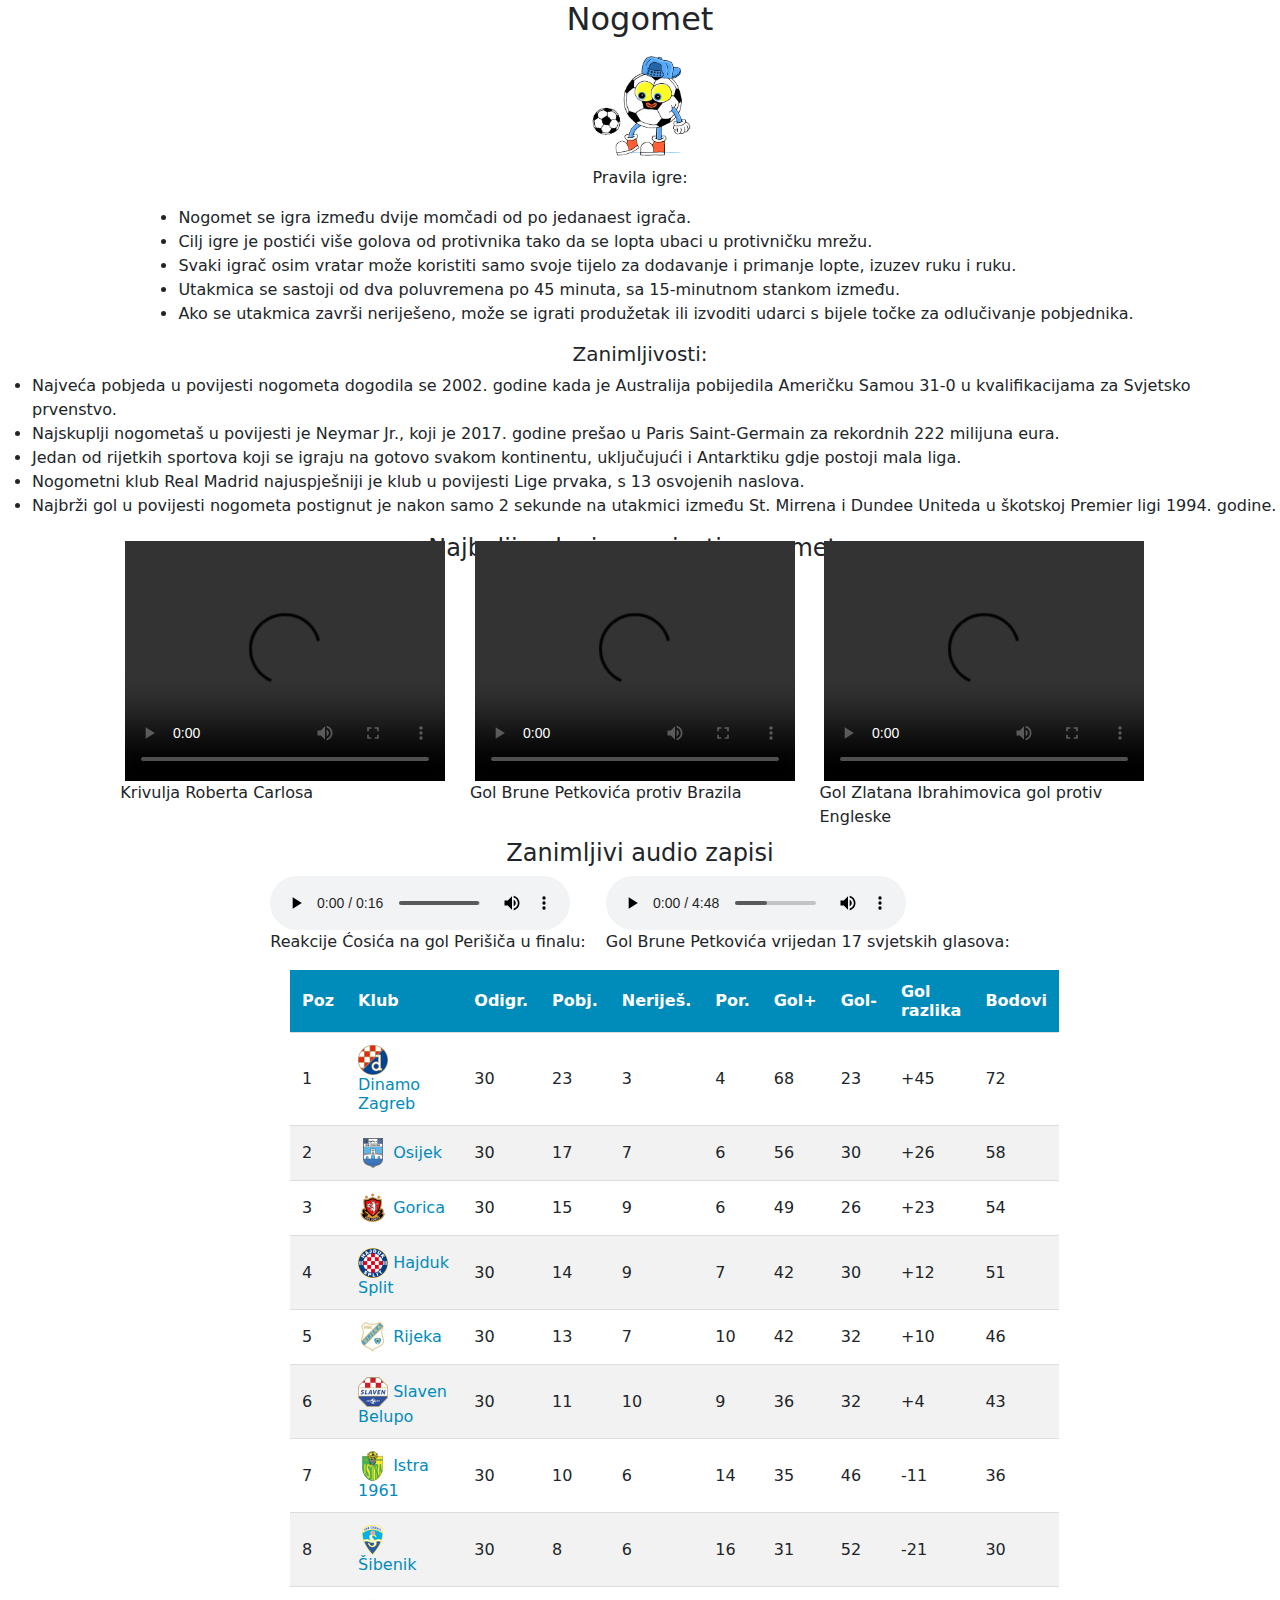
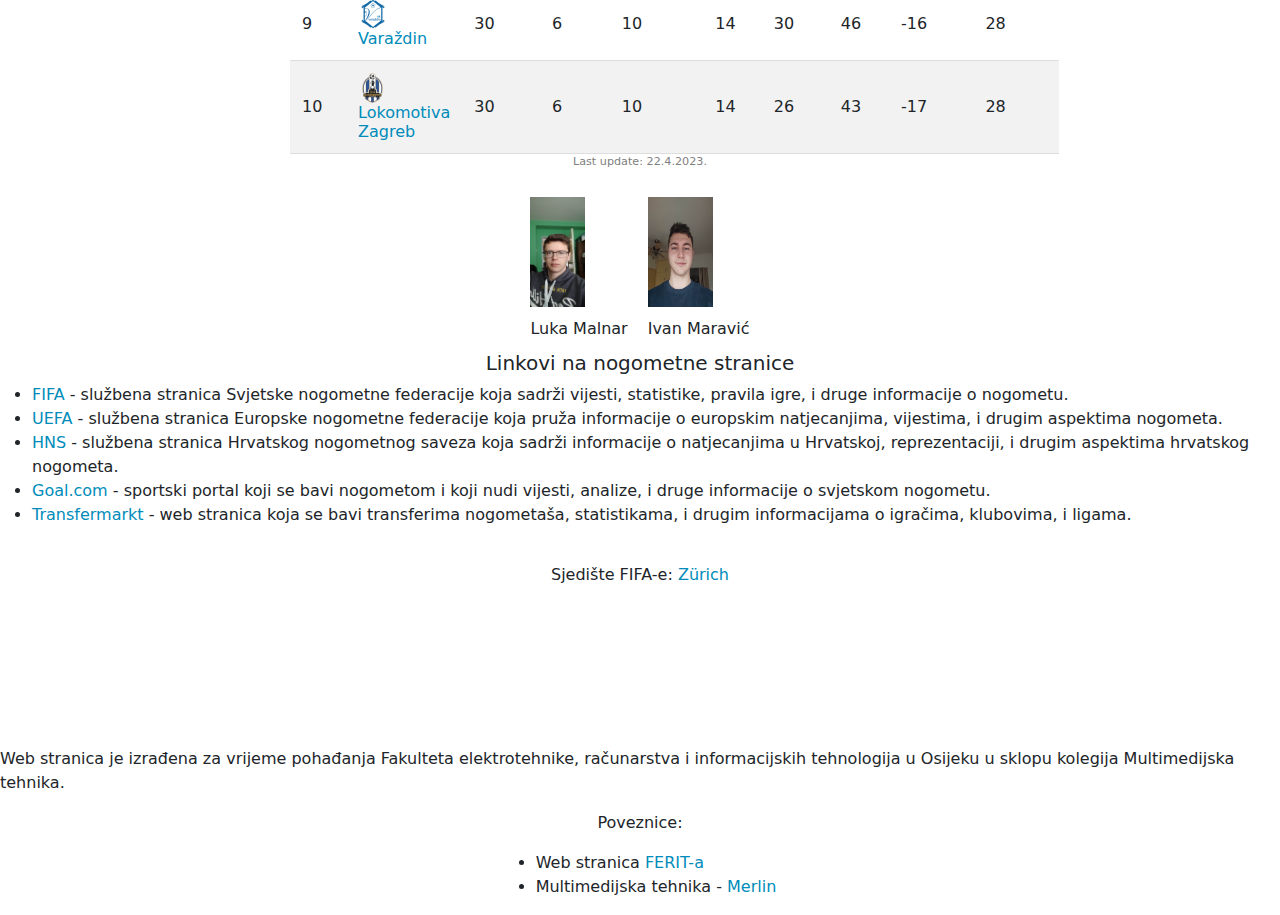
==== index.html @ 39b62e0e "Create index.html" ====
<style>
      footer {
    background-color: #f4f3f3;
    color: #333333;
    width: 100%;
    max-width: 100%;
    margin: 0;
    padding: 4px;
    display: flex;
    flex-direction: column;
    justify-content: center;
  }
  
  footer p {
    margin: 0;
  }
  
  footer ul {
    margin: 0;
    padding-left: 0;
    list-style: none;
  }
  
  footer li {
    margin: 4px 0;
  }
  
  footer a {
    color: #333333;
    text-decoration: none;
  }
  
  footer ul li a {
    color: #333333;
    text-decoration: none;
    border-bottom: 1px solid #333333;
  }
  
</style>


<script>
    function toggleImage(imageId) {
      const imageElement = document.getElementById(imageId);
      if (imageElement.requestFullscreen) {
        imageElement.requestFullscreen();
      } else if (imageElement.msRequestFullscreen) {
        imageElement.msRequestFullscreen();
      } else if (imageElement.mozRequestFullScreen) {
        imageElement.mozRequestFullScreen();
      } else if (imageElement.webkitRequestFullscreen) {
        imageElement.webkitRequestFullscreen();
      }
    }
  
    function toggleTextInfo(text_id) {
          var additionalText = document.getElementById(text_id);
          if (additionalText.style.display === "none") {
              additionalText.style.display = "block";
          } else {
              additionalText.style.display = "none";
          }
      }
  
  </script>
  
  
  
  <!DOCTYPE html>
  <html>
  <head>
      <meta charset="utf-8">
      <meta name="viewport" content="width=device-width, initial-scale=1.0">
      <link rel="stylesheet" href="https://cdn.jsdelivr.net/npm/bootstrap@5.2.3/dist/css/bootstrap.min.css">
      <script src="https://cdn.jsdelivr.net/npm/bootstrap@5.2.3/dist/js/bootstrap.bundle.min.js"></script>
      <link rel="stylesheet" href="index.css">
      <title>Omiljeni sport</title>
  </head>
  <body>        
      <?php include ('izbornik.html'); ?>
      <h2>Nogomet</h2>
      <img src="Slike\Football gif.gif" height="120" width="120">
      <p>Pravila igre:</p>
      <ul>
        <li>Nogomet se igra između dvije momčadi od po jedanaest igrača.</li>
        <li>Cilj igre je postići više golova od protivnika tako da se lopta ubaci u protivničku mrežu.</li>
        <li>Svaki igrač osim vratar može koristiti samo svoje tijelo za dodavanje i primanje lopte, izuzev ruku i ruku.</li>
        <li>Utakmica se sastoji od dva poluvremena po 45 minuta, sa 15-minutnom stankom između.</li>
        <li>Ako se utakmica završi neriješeno, može se igrati produžetak ili izvoditi udarci s bijele točke za odlučivanje pobjednika.</li>
      </ul>
      <h5>Zanimljivosti:</h5>
      <ul>
        <li>Najveća pobjeda u povijesti nogometa dogodila se 2002. godine kada je Australija pobijedila Američku Samou 31-0 u kvalifikacijama za Svjetsko prvenstvo. </li>
        <li>Najskuplji nogometaš u povijesti je Neymar Jr., koji je 2017. godine prešao u Paris Saint-Germain za rekordnih 222 milijuna eura. </li>
        <li>Jedan od rijetkih sportova koji se igraju na gotovo svakom kontinentu, uključujući i Antarktiku gdje postoji mala liga. </li>
        <li>Nogometni klub Real Madrid najuspješniji je klub u povijesti Lige prvaka, s 13 osvojenih naslova.</li>
        <li>Najbrži gol u povijesti nogometa postignut je nakon samo 2 sekunde na utakmici između St. Mirrena i Dundee Uniteda u škotskoj Premier ligi 1994. godine.</li>
      </ul>
  
    <h4>Najbolji golovi u povjesti nogometa</h4>
    <div class="video-parent">
      <div class="video-container">
        <video width="320" height="240" controls>
          <source src="Videi\Roberto Carlos Free Kick Goal vs France 1997.mp4" type="video/mp4">
          Your browser does not support the video tag.
        </video>
        <figcaption>Krivulja Roberta Carlosa</figcaption>
      </div>
  
      <div class="video-container">
        <video width="320" height="240" controls>
          <source src="Videi\Bruno Petkovic Goal - Croatia vs Brazil 1-1.mp4" type="video/mp4"> 
          Your browser does not support the video tag.
        </video>
        <figcaption>Gol Brune Petkovića protiv Brazila</figcaption>
      </div>
  
      <div class="video-container">   
        <video width="320" height="240" controls>
          <source src="Videi\Zlatan Ibrahimovic's famous 30-yard bicycle kick vs England.mp4" type="video/mp4">
        </video>
        <figcaption>Gol Zlatana Ibrahimovica gol protiv Engleske</figcaption>
      </div>
    </div>
  
    <h4>Zanimljivi audio zapisi</h4>
    <div class="audio-container">
      <figure>
        <audio controls>
          <source src="Audio\REAKCIJA DRAGE ĆOSIĆA NA GOL OD PERIŠIĆA U FINALU!.mp3" type="audio/mp3">
          Your browser does not support the audio element.
        </audio>
        <figcaption>Reakcije Ćosića na gol Perišiča u finalu:</figcaption>
      </figure>
        
      <figure>
        <audio controls>
          <source src="Audio\Gol Brune Petkovića vrijedan 17 svjetskih glasova.mp3" type="audio/mp3">
          Your browser does not support the audio element.
        </audio>
        <figcaption>Gol Brune Petkovića vrijedan 17 svjetskih glasova:</figcaption>
      </figure>
    </div>
  
    <div class="table-wrapper">
      <table>
        <thead>
          <tr>
            <th class="rank">Poz</th>
            <th class="team">Klub</th>
            <th class="played">Odigr.</th>
            <th class="wins">Pobj.</th>
            <th class="draws">Neriješ.</th>
            <th class="losses">Por.</th>
            <th class="goals-for">Gol+</th>
            <th class="goals-against">Gol-</th>
            <th class="goal-diff">Gol razlika</th>
            <th class="points">Bodovi</th>
          </tr>
        </thead>
        <tbody>
          <tr>
            <td>1</td>
            <td>
              <img src="Slike\ikonice\dinamo.jpg">
              <a href="https://gnkdinamo.hr/  ">Dinamo Zagreb</a>
            </td>
            <td>30</td>
            <td>23</td>
            <td>3</td>
            <td>4</td>
            <td>68</td>
            <td>23</td>
            <td>+45</td>
            <td>72</td>
          </tr>
          <tr>
            <td>2</td>
            <td>
              <img src="Slike\ikonice\osijek.jpg">
              <a href="https://nk-osijek.hr/">Osijek</a>
            </td>
            <td>30</td>
            <td>17</td>
            <td>7</td>
            <td>6</td>
            <td>56</td>
            <td>30</td>
            <td>+26</td>
            <td>58</td>
          </tr>
          <tr>
            <td>3</td>
            <td>
              <img src="Slike\ikonice\gorica.jpg">
              <a href="https://www.hnk-gorica.hr/">Gorica</a>
            </td>
            <td>30</td>
            <td>15</td>
            <td>9</td>
            <td>6</td>
            <td>49</td>
            <td>26</td>
            <td>+23</td>
            <td>54</td>
          </tr>
          <tr>
            <td>4</td>
            <td>
              <img src="Slike\ikonice\hajduk.jpg">
              <a href="https://hajduk.hr/">Hajduk Split</a>
            </td>
            <td>30</td>
            <td>14</td>
            <td>9</td>
            <td>7</td>
            <td>42</td>
            <td>30</td>
            <td>+12</td>
            <td>51</td>
          </tr>
          <tr>
            <td>5</td>
            <td>
              <img src="Slike\ikonice\rijeka.jpg">
              <a href="https://nk-rijeka.hr/">Rijeka</a>
            </td>
            <td>30</td>
            <td>13</td>
            <td>7</td>
            <td>10</td>
            <td>42</td>
            <td>32</td>
            <td>+10</td>
            <td>46</td>
          </tr>
          <tr>
            <td>6</td>
            <td>
              <img src="Slike\ikonice\slaven belupo.jpg">
              <a href="https://nk-slaven-belupo.hr/">Slaven Belupo</a>
            </td>
            <td>30</td>
            <td>11</td>
            <td>10</td>
            <td>9</td>
            <td>36</td>
            <td>32</td>
            <td>+4</td>
            <td>43</td>
          </tr>
          <tr>
            <td>7</td>
            <td>
              <img src="Slike\ikonice\istra.jpg">
              <a href="https://nkistra.com/">Istra 1961</a>
            </td>
            <td>30</td>
            <td>10</td>
            <td>6</td>
            <td>14</td>
            <td>35</td>
            <td>46</td>
            <td>-11</td>
            <td>36</td>
          </tr>
          <tr>
            <td>8</td>
            <td>
              <img src="Slike\ikonice\sibenik.jpg">
              <a href="https://www.hnk-sibenik.hr/">Šibenik</a>
            </td>
            <td>30</td>
            <td>8</td>
            <td>6</td>
            <td>16</td>
            <td>31</td>
            <td>52</td>
            <td>-21</td>
            <td>30</td>
          </tr>
          <tr>
            <td>9</td>
            <td>
              <img src="Slike\ikonice\varazdin.jpg">
              <a href="https://www.nk-varazdin.hr/news/">Varaždin</a>
            </td>
            <td>30</td>
            <td>6</td>
            <td>10</td>
            <td>14</td>
            <td>30</td>
            <td>46</td>
            <td>-16</td>
            <td>28</td>
          </tr>
          <tr>
            <td>10</td>
            <td>
              <img src="Slike\ikonice\lokomotiva.jpg">
              <a href="https://nklokomotiva.hr/">Lokomotiva Zagreb</a>
            </td>
            <td>30</td>
            <td>6</td>
            <td>10</td>
            <td>14</td>
            <td>26</td>
            <td>43</td>
            <td>-17</td>
            <td>28</td>
          </tr>
        </tbody>
      </table>
    </div>
    <p class="update">Last update: 22.4.2023.</p>
  
    <div class="profile-container">
    <!-- slika br.1 Luka --> 
    <div class="profile-centered">
      <img src="Slike/Luka.jpg" alt="Luka Malnar" width="55" height="110" onclick="toggleImage('slikaLuka')" id="slikaLuka">
      <span onclick="toggleTextInfo('infoLM-text')">Luka Malnar</span>
      <p id="infoLM-text">Mjesto rođenja: <a href="https://nasice.hr/">Našice</a><br>Datum rođenja: 26.4.2000.<br>Mjesto prebivališta: <a href="https://nasice.hr/">Našice</a><br>Fakultet: <a href="https://www.ferit.unios.hr/">FERIT</a>.<br>Bavim li se ja ovim sportom?<a href="Slike/Martin.bmp" target="_blank"> Pronađi me </a></p>
    </div>
  
    <!-- slika br.2 Ivan --> 
    <div class="profile-centered">
      <img src="Slike/Ivan1.jpg" alt="Ivan Maravić" width="65" height="110" onclick="toggleImage('slikaIvan')" id ="slikaIvan">
      <span onclick="toggleTextInfo('infoIM-text')">Ivan Maravić</span>
      <p id="infoIM-text">Mjesto rođenja: <a href="https://www.pozega.hr/">Požega</a><br>Datum rođenja: 12.5.2000.<br>Mjesto prebivališta: <a href="https://www.kutjevo.hr/">Kutjevo</a><br>Fakultet: <a href="https://www.ferit.unios.hr/">FERIT</a>
      <br>Bavim li se ja ovim sportom ili ga samo volim: Da.</p>
    </div>
  </div>
  
  <h5>Linkovi na nogometne stranice</h5>
    <ul>
      <li><a href="https://www.fifa.com/">FIFA</a> - službena stranica Svjetske nogometne federacije koja sadrži vijesti, statistike, pravila igre, i druge informacije o nogometu.</li>
      <li><a href="https://www.uefa.com/">UEFA</a> - službena stranica Europske nogometne federacije koja pruža informacije o europskim natjecanjima, vijestima, i drugim aspektima nogometa.</li>
      <li><a href="https://hns-cff.hr/">HNS</a> - službena stranica Hrvatskog nogometnog saveza koja sadrži informacije o natjecanjima u Hrvatskoj, reprezentaciji, i drugim aspektima hrvatskog nogometa.</li>
      <li><a href="https://www.goal.com/">Goal.com</a> - sportski portal koji se bavi nogometom i koji nudi vijesti, analize, i druge informacije o svjetskom nogometu.</li>
      <li><a href="https://www.transfermarkt.com/">Transfermarkt</a> - web stranica koja se bavi transferima nogometaša, statistikama, i drugim informacijama o igračima, klubovima, i ligama.</li>
    </ul>
  
    <p style="margin-top: 20px; margin-bottom: 10px;">Sjedište FIFA-e: <a href="https://www.zuerich.com/en">Zürich</a></p>
      <div class="location">
        <iframe src="https://www.google.com/maps/embed?pb=!1m18!1m12!1m3!1d2689.292362986719!2d8.539184316063404!3d47.376886779164615!2m3!1f0!2f0!3f0!3m2!1i1024!2i768!4f13.1!3m3!1m2!1s0x47900b5f218e5c5b%3A0x8f6a1b9d2a4c7ad4!2sZurich%2C%20Switzerland!5e0!3m2!1sen!2sus!4v1650508452729!5m2!1sen!2sus" allowfullscreen="" loading="lazy"></iframe>
      </div>
  
 
      <p>Web stranica je izrađena za vrijeme pohađanja Fakulteta elektrotehnike, računarstva i informacijskih tehnologija u Osijeku u sklopu kolegija Multimedijska tehnika.</p>
      <p>Poveznice:</p>
      <ul>
        <li>Web stranica <a href="https://www.ferit.unios.hr/">FERIT-a</a></li>
        <li>Multimedijska tehnika - <a href="https://moodle.srce.hr/2022-2023/course/view.php?id=128846">Merlin</a></li>
      </ul>
  
  </body>
  </html>
---- index.css ----
body {
  display: flex;
  flex-direction: column;
  align-items: center;
  justify-content: center;
  margin: 0;
}

h2 {
  text-align: center;
}

ul {
  text-align: left;
}

h5 {
  text-align: center;
}

video {
  margin-top: 20px;
}

#infoLM-text {
  display: none;
}

#infoIM-text {
  display: none;
}



.video-parent {
  display: flex;
  flex-wrap: wrap;
  margin-top: -40px;
}

.video-container {
  width: 33%; /* optional: to show two videos per row */
  box-sizing: border-box; /* optional: to account for padding and borders */
  padding: 10px; /* optional: to add some spacing */
}

.video-container p {
  margin-bottom: -15px;
}

.video-container video {
  display: block;
  margin: 0 auto;
}
@media screen and (max-width: 768px) {
  .video-container {
    width: 50%;
  }
}

@media screen and (max-width: 480px) {
  .video-container {
    width: 100%;
  }
}


.profile-container {
  display: flex;
  flex-direction: row;
  gap: 10px;
  margin: 5px;
}

.profile-centered {
display: flex;
flex-direction: column;
gap: 10px;
margin: 5px;
}

.audio-container {
display: flex;
justify-content: center;
gap: 20px;
}

@media only screen and (max-width: 768px) {
.audio-container {
  flex-wrap: wrap;
  gap: 10px;
}
figure {
  flex-basis: calc(50% - 10px);
}
}

@media only screen and (max-width: 480px) {
figure {
  flex-basis: 100%;
}
}

.table-wrapper {

max-width: 700px;
margin: 0 auto;
}
table {
border-collapse: collapse;
width: 100%;
}
th,
td {
padding: 12px;
text-align: left;
border-bottom: 1px solid #ddd;
}
th {
background-color: #008CBA;
color: white;
}
tr:nth-child(even) {
background-color: #f2f2f2;
}
tr:hover {
background-color: #ddd;
}
a {
color: #008CBA;
text-decoration: none;
}
a:hover {
text-decoration: underline;
}
.rank {
width: 5%;
}
.team {
width: 30%;
}
.played {
width: 10%;
}
.wins {
width: 10%;
}
.draws {
width: 10%;
}
.losses {
width: 10%;
}
.goals-for {
width: 10%;
}
.goals-against {
width: 10%;
}
.goal-diff {
width: 10%;
}
.points {
width: 5%;
}

@media (max-width: 600px) {
body {
  overflow-x: hidden;
}
.table-wrapper {
  width: 100%;
  overflow-x: auto;
  -webkit-overflow-scrolling: touch;
}
.table-wrapper table {
  display: block;
  overflow-x: auto;
  white-space: nowrap;
}
.table-wrapper th,
.table-wrapper td {
  text-align: center;
  padding: 5px;
}
.table-wrapper tr:nth-child(even) {
  background-color: transparent;
}
.table-wrapper img {
  width: 20px;
  height: 20px;
  margin-right: 0;
  margin-bottom: 5px;
}
.table-wrapper td:before {
  content: attr(data-label);
  display: block;
  text-align: center;
  font-weight: bold;
}
}

.update {
align-items: none !important;
justify-content: none !important;
text-align: right !important;
color: grey;
font-size: 70%;
}
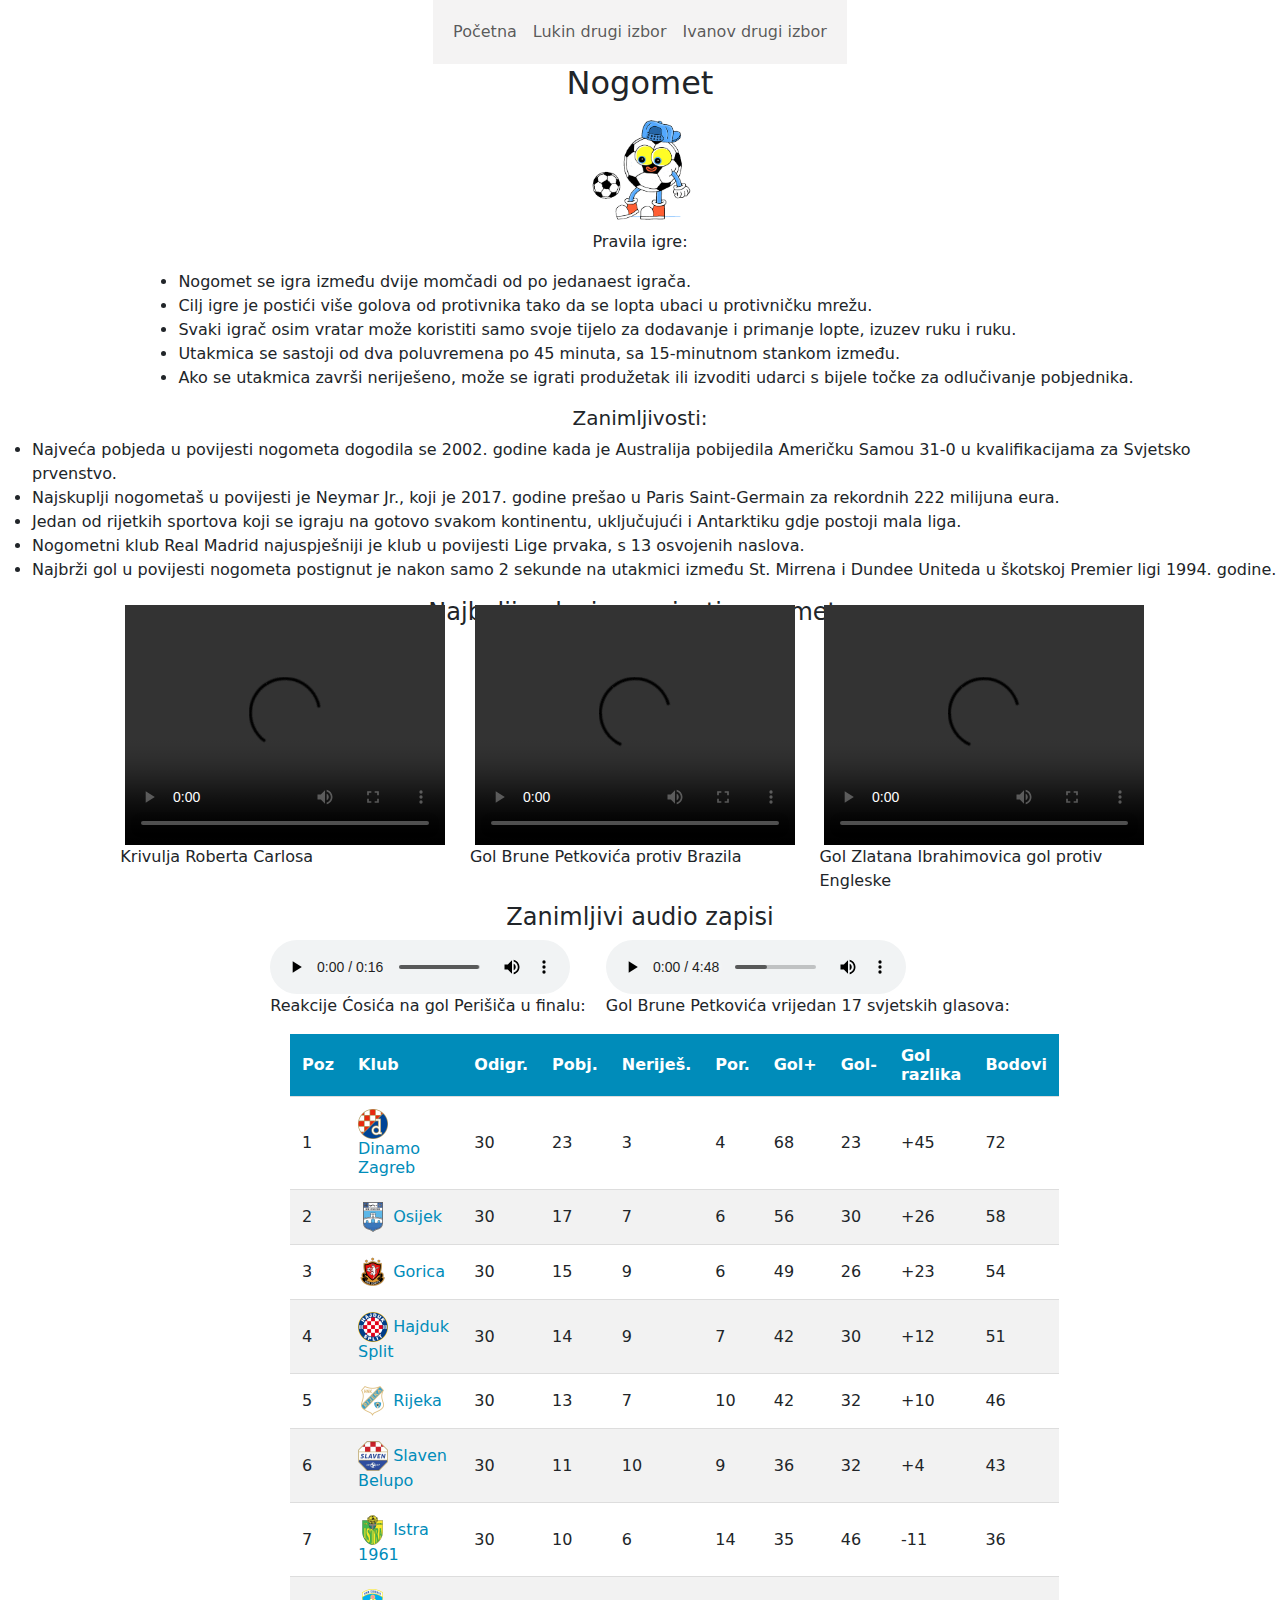
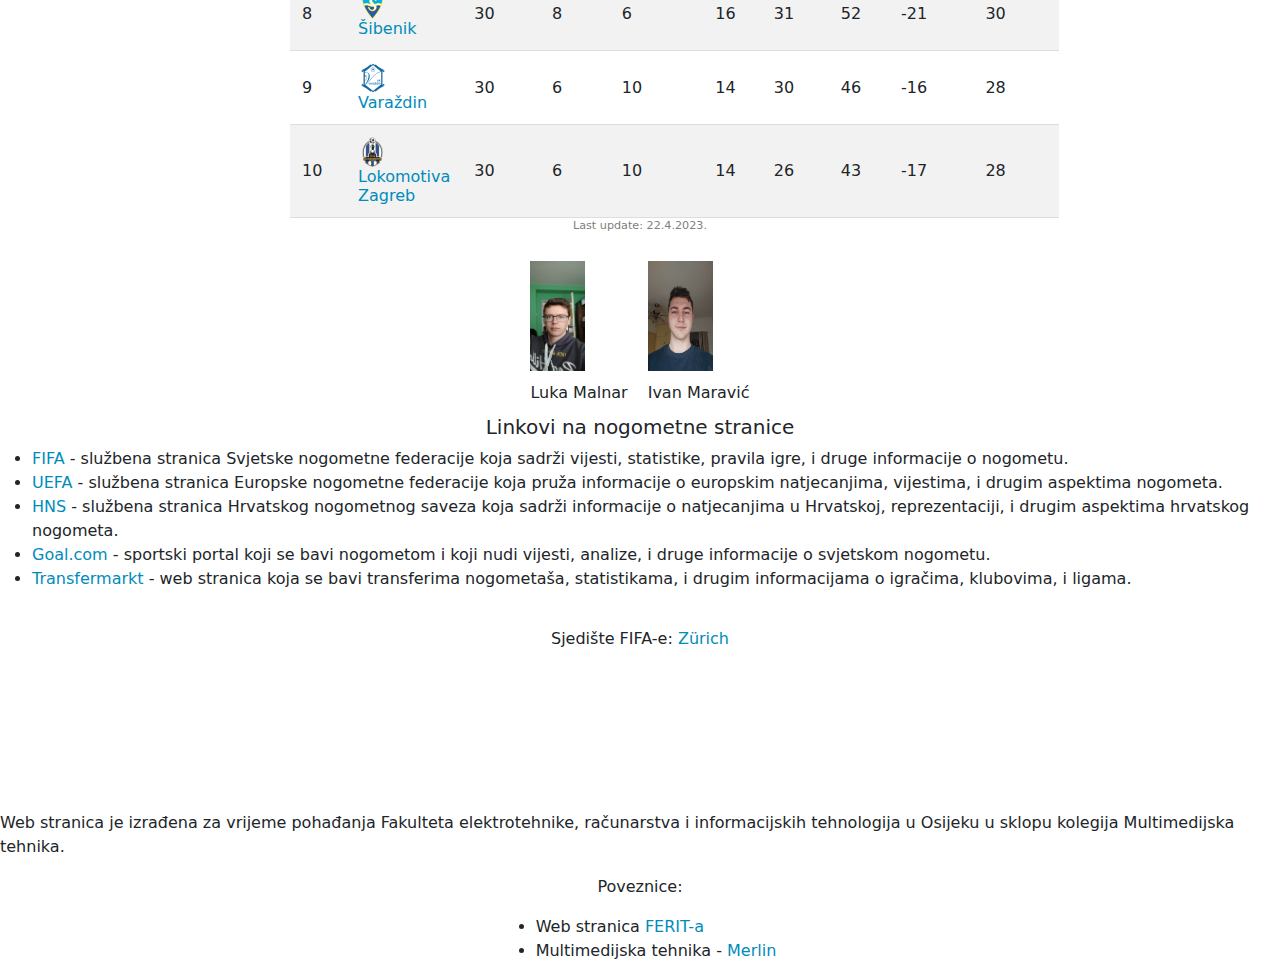
==== commit 51f367a4: "Update index.html" ====
--- a/index.html
+++ b/index.html
@@ -77,7 +77,27 @@
       <title>Omiljeni sport</title>
   </head>
   <body>        
-      <?php include ('izbornik.html'); ?>
+      <nav class="navbar navbar-expand-lg navbar-light" style="background-color: #f4f3f3;">
+    <div class="container-fluid">
+        <button class="navbar-toggler" type="button" data-bs-toggle="collapse" data-bs-target="#navbarTogglerDemo01"
+            aria-controls="navbarTogglerDemo01" aria-expanded="false" aria-label="Toggle navigation">
+            <span class="navbar-toggler-icon"></span>
+        </button>
+        <div class="collapse navbar-collapse" id="navbarTogglerDemo01">
+            <ul class="navbar-nav me-auto mb-2 mb-lg-0 py-1">
+                <li class="nav-item">
+                    <a class="nav-link" href="index.php">Početna</a>
+                </li>
+                <li class="nav-item">
+                    <a class="nav-link" href="lukinDrugiIzbor.php">Lukin drugi izbor</a>
+                </li>
+                <li class="nav-item">
+                    <a class="nav-link" href="ivanovDrugiIzbor.php">Ivanov drugi izbor</a>
+                </li>
+            </ul>
+        <div>
+    <div>
+</nav>
       <h2>Nogomet</h2>
       <img src="Slike\Football gif.gif" height="120" width="120">
       <p>Pravila igre:</p>
